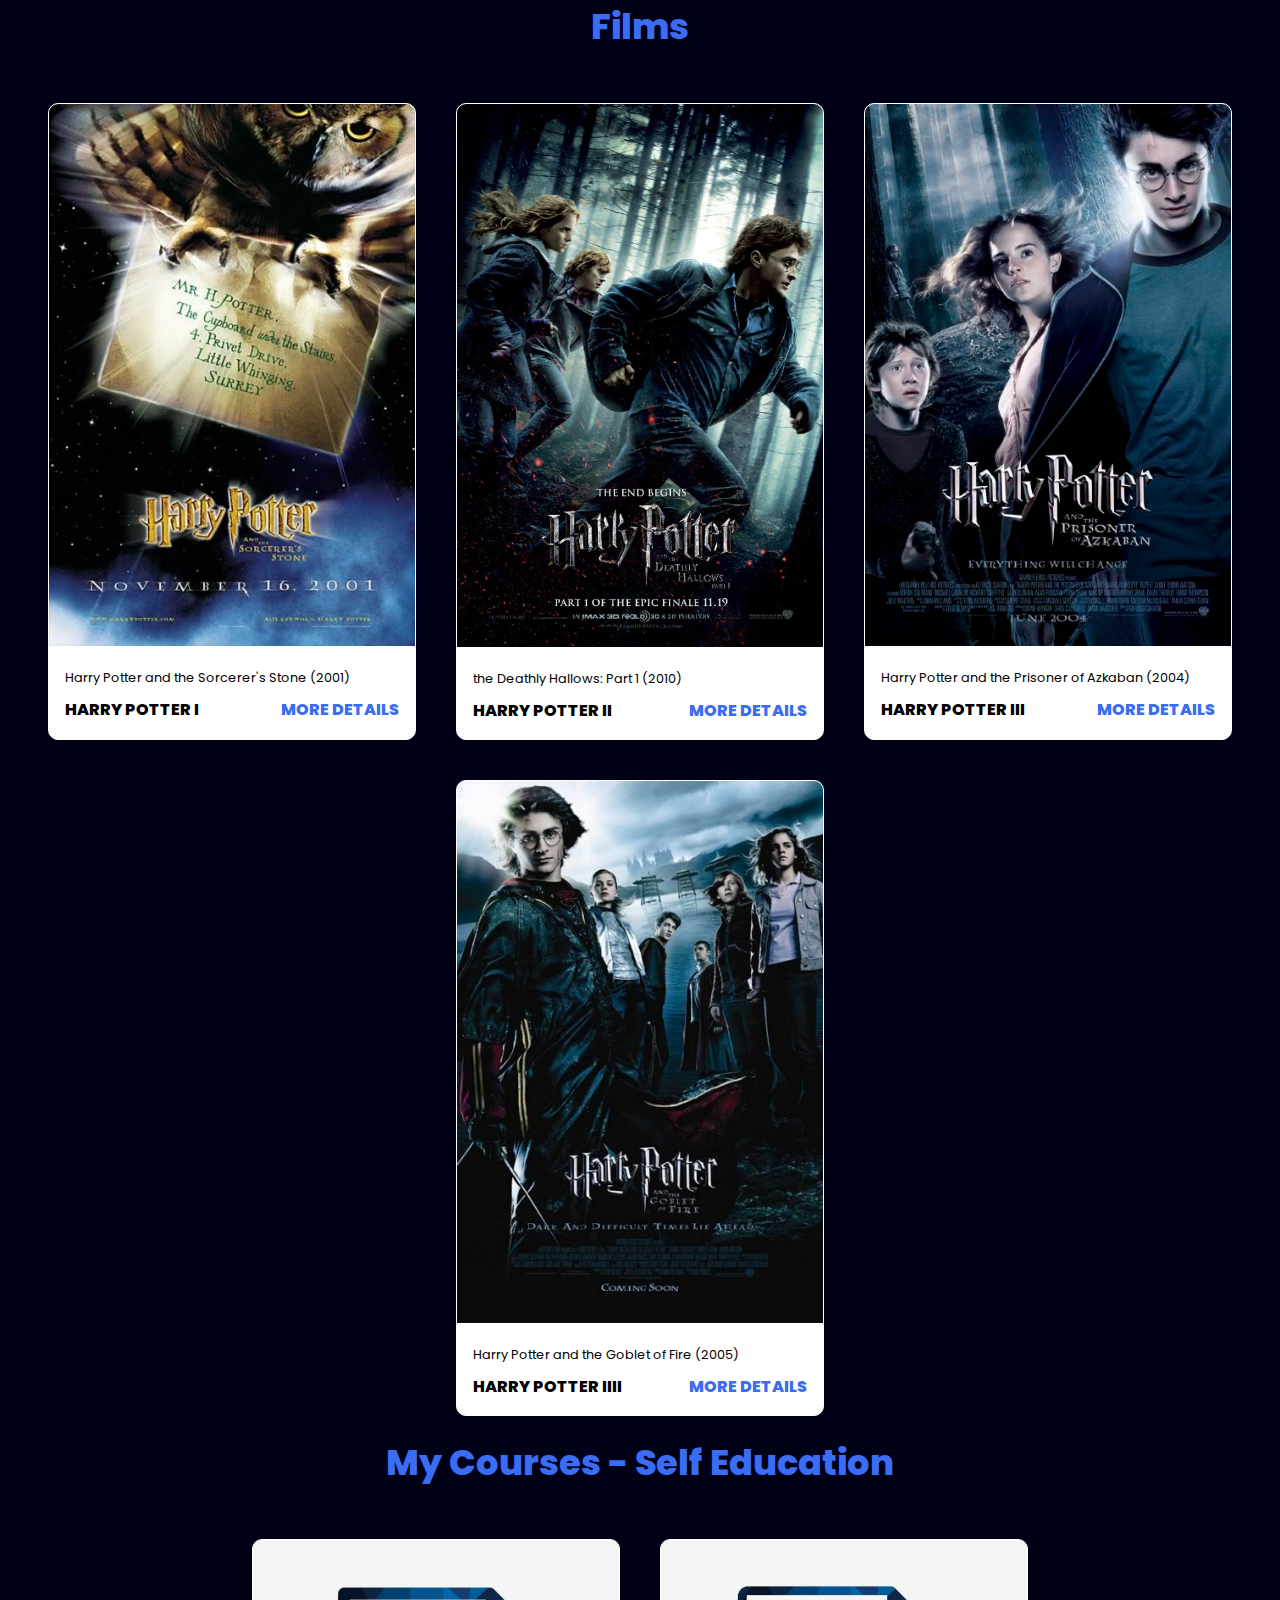
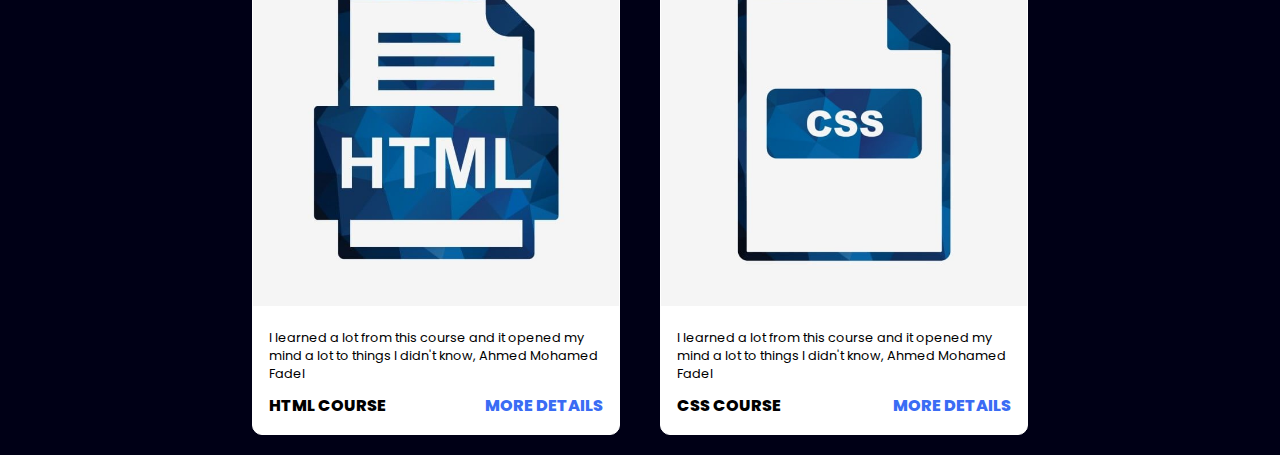
==== index1.html @ ce93f09d "my frist porject in my life" ====
<!DOCTYPE html>
<html>
  <head>
    <meta charset="UTF-8" />
    <meta
      name="description"
      content=" This Project Is Created By Ahmed Mohamed Fadel EZZ ELRegal"
    />
    <title>AHMED EZZ ELREGAL Films</title>
    <link
      rel="stylesheet"
      href="https://cdnjs.cloudflare.com/ajax/libs/font-awesome/6.2.0/css/all.min.css"
    />
    <link rel="stylesheet" href="astyle.css" />
  </head>
  <body>
    <section class="projects">
      <h2 class="title">Films</h2>
      <div class="content">
        <div class="project-card">
          <div class="project-image">
            <img src="films/harry1po.jpg" alt="" />
          </div>
          <div class="project-info">
            <p class="project-category">
              Harry Potter and the Sorcerer's Stone (2001)
            </p>
            <strong class="project-title">
              <span>Harry Potter I</span>
              <a
                href="https://mycimaa.fun/watch/%d9%85%d8%b4%d8%a7%d9%87%d8%af%d8%a9-%d9%81%d9%8a%d9%84%d9%85-harry-potter-and-the-sorcerers-stone-2001-%d9%85%d8%aa%d8%b1%d8%ac%d9%85/"

                title="Go To Harry Potter I"
                class="more-details"
                >More Details</a
              >
            </strong>
          </div>
        </div>
        <div class="project-card">
          <div class="project-image">
            <img src="films/harry11po.jpg" alt="" />
          </div>
          <div class="project-info">
            <p class="project-category">the Deathly Hallows: Part 1 (2010)</p>
            <strong class="project-title">
              <span>Harry Potter II</span>
              <a
                href="https://mycimaa.fun/watch/%d9%85%d8%b4%d8%a7%d9%87%d8%af%d8%a9-%d9%81%d9%8a%d9%84%d9%85-harry-potter-and-the-deathly-hallows-part-1-2010-%d9%85%d8%aa%d8%b1%d8%ac%d9%85/"
                class="more-details"
                title="Go To Harry Potter II"
                >More Details</a
              >
            </strong>
          </div>
        </div>
        <div class="project-card">
          <div class="project-image">
            <img src="films/harry111po.jpg" alt="" />
          </div>
          <div class="project-info">
            <p class="project-category">
              Harry Potter and the Prisoner of Azkaban (2004)
            </p>
            <strong class="project-title">
              <span>Harry Potter III</span>
              <a
                href="https://mycimaa.fun/watch/%d9%85%d8%b4%d8%a7%d9%87%d8%af%d8%a9-%d9%81%d9%8a%d9%84%d9%85-harry-potter-and-the-prisoner-of-azkaban-2004-%d9%85%d8%aa%d8%b1%d8%ac%d9%85/"
                class="more-details"
                title="Go To Harry Potter III"
                >More Details</a
              >
            </strong>
          </div>
        </div>
        <div class="project-card">
          <div class="project-image">
            <img src="films/harry1111po.jpg" alt="" />
          </div>
          <div class="project-info">
            <p class="project-category">
              Harry Potter and the Goblet of Fire (2005)
            </p>
            <strong class="project-title">
              <span>Harry Potter IIII</span>
              <a
                href="https://mycimaa.fun/watch/%d9%85%d8%b4%d8%a7%d9%87%d8%af%d8%a9-%d9%81%d9%8a%d9%84%d9%85-harry-potter-and-the-goblet-of-fire-2005-%d9%85%d8%aa%d8%b1%d8%ac%d9%85/"
                class="more-details"
                title="Go To Harry Potter IIII"
                >More Details</a
              >
            </strong>
          </div>
        </div>
      </div>
    </section>


    <section class="projects" id="my-courses">
      <h2 class="title">My Courses - Self Education</h2>
      <div class="content">
        <div class="project-card">
          <div class="project-image">
            <img src="my courses/HTML.jpg" alt="" />
          </div>
          <div class="project-info">
            <p class="project-category">
              I learned a lot from this course and it opened my mind a lot to things I didn't know, Ahmed Mohamed Fadel
            </p>
            <strong class="project-title">
              <span>HTML COURSE</span>
              <a
                href="https://www.youtube.com/playlist?list=PLDoPjvoNmBAw_t_XWUFbBX-c9MafPk9ji"
                title="Go To HTML COURSE"
                class="more-details"
                >More Details</a
              >
            </strong>
          </div>
        </div>
        <div class="project-card">
          <div class="project-image">
            <img src="my courses/CSS.jpg" alt="" />
          </div>
          <div class="project-info">
            <p class="project-category">I learned a lot from this course and it opened my mind a lot to things I didn't know, Ahmed Mohamed Fadel</p>
            <strong class="project-title">
              <span>CSS COURSE</span>
              <a
                href="https://www.youtube.com/playlist?list=PLDoPjvoNmBAzjsz06gkzlSrlev53MGIKe"
                class="more-details"
                title="Go To CSS COURSE"
                >More Details</a
              >
            </strong>
          </div>
        </div>
    </section>
  </body>
</html>
---- astyle.css ----
@import url("https://fonts.googleapis.com/css2?family=Poppins:ital,wght@0,100;0,200;0,300;0,400;0,500;0,600;0,700;0,800;0,900;1,100;1,200;1,300;1,400;1,500;1,600;1,700;1,800;1,900&display=swap");

* {
  font-family: "Poppins", sans-serif;
  margin: 0;
  padding: 0;
  box-sizing: border-box;
  scroll-behavior: smooth;
}

.main-btn {
    color: #fff;
    background-color: #3a6cf4;
    font-size: 1.1em;
    font-weight: 600;
    display: inline-block;
    padding: 0.9375em 2.1875em;
    letter-spacing: 1px;
    border-radius: 15px;
    margin-bottom: 40px;
    text-decoration: none;
    transition: 0.7s ease;
  }
  
  .main-btn:hover {
    background-color: #0a49f6;
    transform: scale(1.1);
  }
  
  .social-icons a {
    color: #fff;
    font-size: 1.7em;
    padding-right: 30px;
  }
  
  .title {
    display: flex;
    justify-content: center;
    color: #3a6cf4;
    font-size: 2.2em;
    font-weight: 800;
    margin-bottom: 30px;
  }
  
  .content {
    display: flex;
    justify-content: center;
    flex-direction: row;
    flex-wrap: wrap;
  }
  
  .card {
    background-color: #fff;
    width: 21.25em;
    box-shadow: 0 5px 25px rgba(1, 1, 1, 15%);
    border-radius: 10px;
    padding: 25px;
    margin: 15px;
  }
  .card:hover {
    transform: scale(1.1);
    transition: 0.7s ease;
  }
  .icon {
    color: #3a6cf4;
    font-size: 8em;
    text-align: center;
  }
  
  .info {
    text-align: center;
  }
  
  .info .h3 {
    color: #3a6cf4;
    font-size: 1.2em;
    font-weight: 700;
    margin: 10px;
  }

.projects {
    background-color: #000016;
  }
  
  .projects .content {
    margin-top: 30px;
  }
  
  .project-card {
    background-color: #fff;
    border: 1px solid #fff;
    min-height: 14em;
    width: 23em;
    overflow: hidden;
    border-radius: 10px;
    margin: 20px;
    transition: 0.3s ease;
  }
  
  .project-card :hover {
    transform: scale(1.1);
    transition: 0.7s ease;
  }
  
  .project-card :hover .project-image {
    opacity: 0.9;
  }
  
  .project-image img {
    width: 100%;
  }
  
  .project-info {
    padding: 1em;
  }
  .project-category {
    font-size: 0.8em;
    color: #000;
  }
  
  .project-title {
    display: flex;
    justify-content: space-between;
    text-transform: uppercase;
    font-weight: 800;
    margin-top: 10px;
  }
  
  .more-details {
    text-decoration: none;
    color: #3a6cf4;
  }
  
  .more-details:hover {
    color: #601cfc;
  }
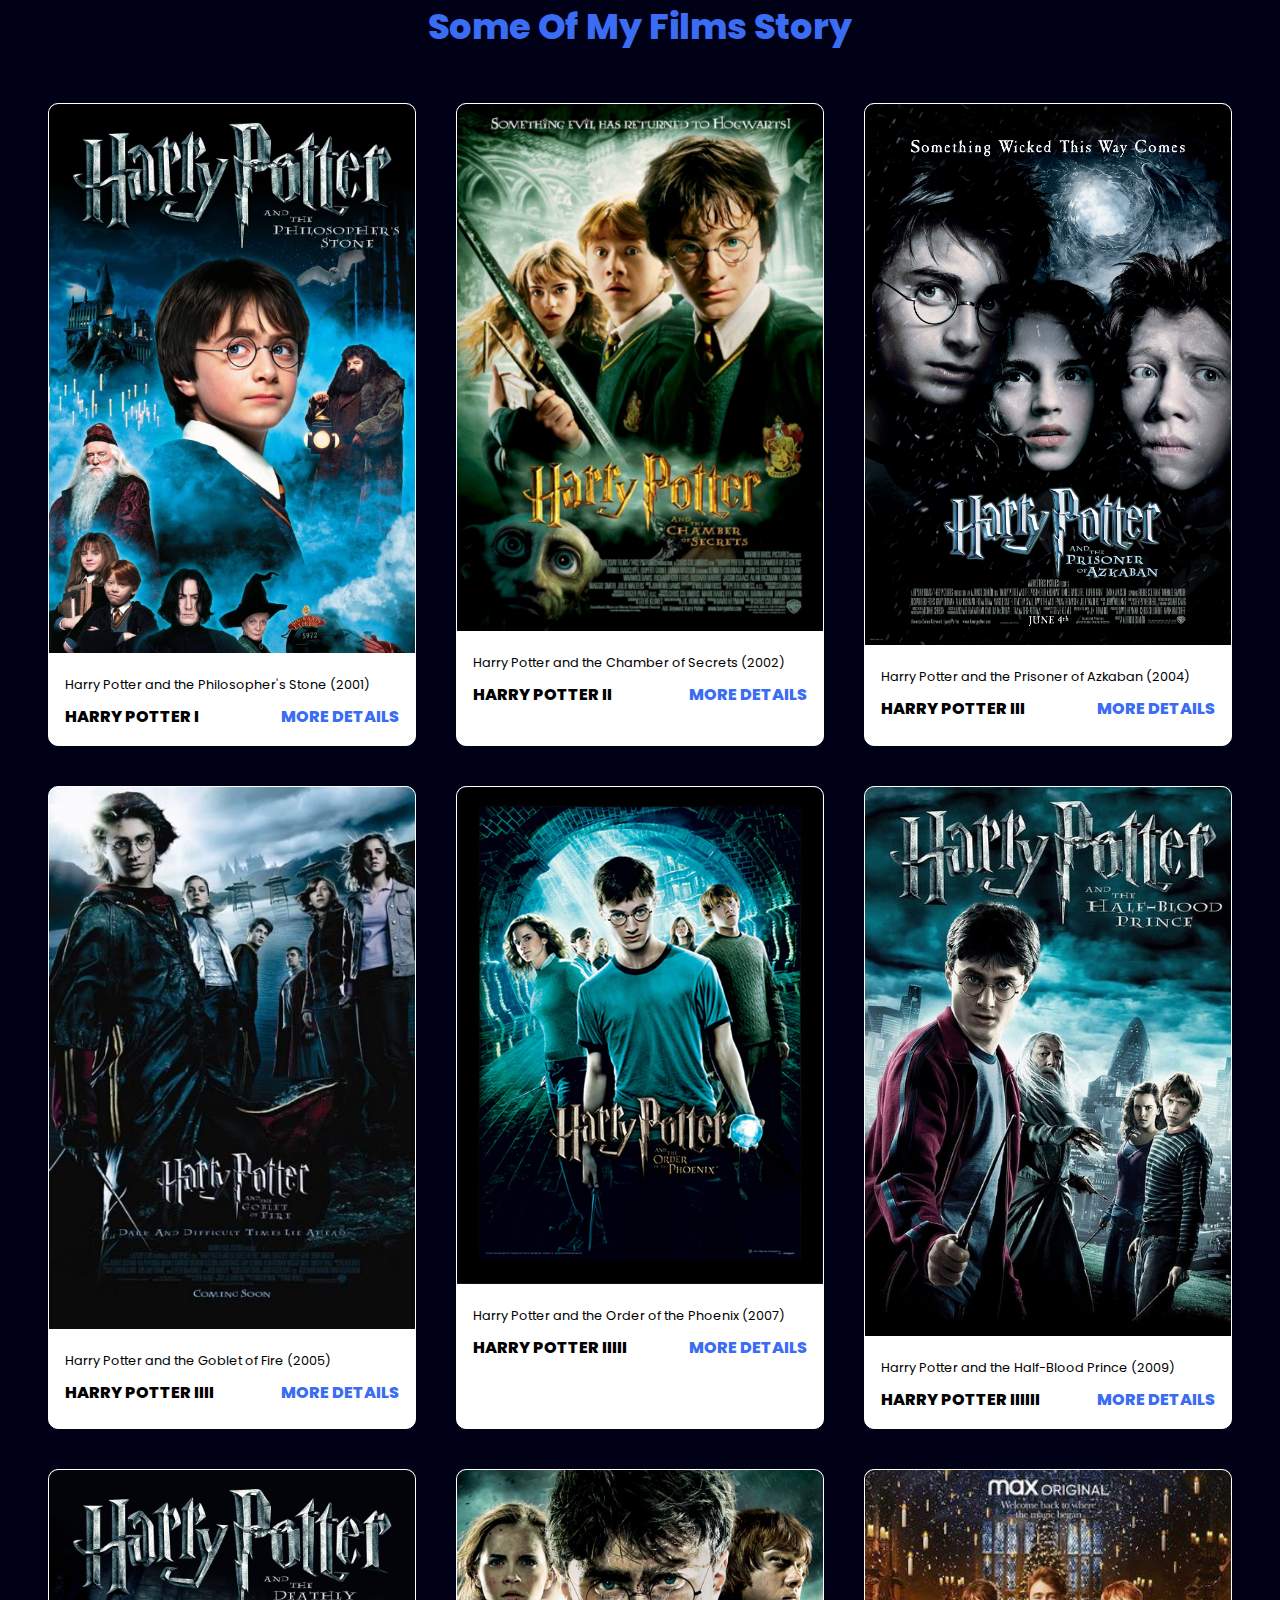
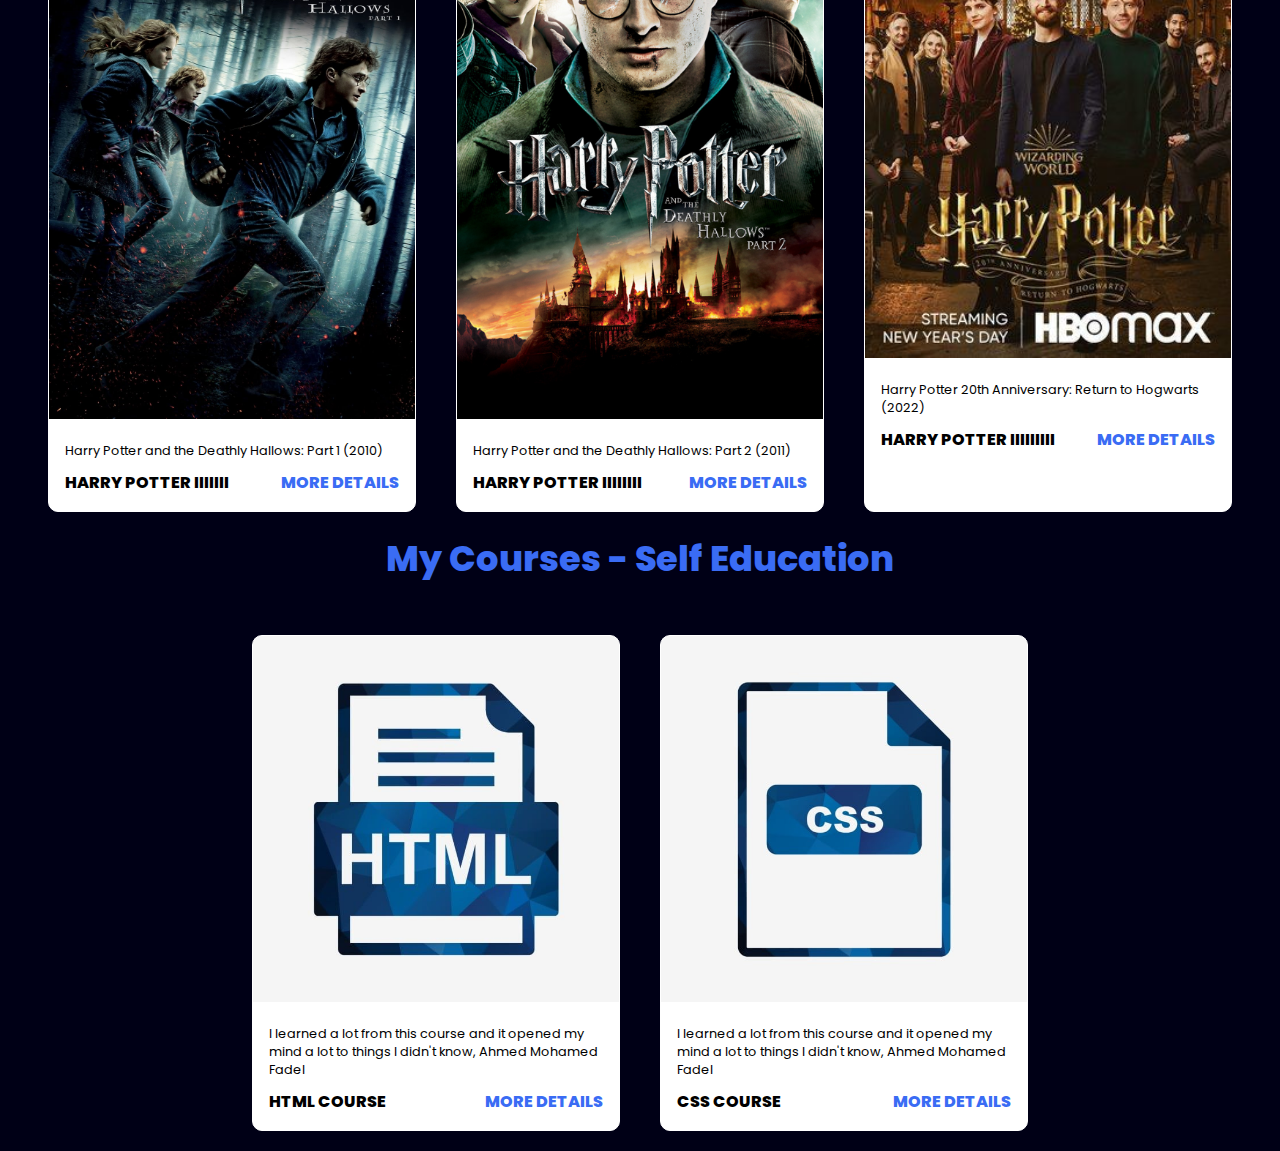
==== commit 25daf7bf: "one some aditions" ====
--- a/index1.html
+++ b/index1.html
@@ -6,7 +6,7 @@
       name="description"
       content=" This Project Is Created By Ahmed Mohamed Fadel EZZ ELRegal"
     />
-    <title>AHMED EZZ ELREGAL Films</title>
+    <title>AHMED EZZ ELREGAL MIX</title>
     <link
       rel="stylesheet"
       href="https://cdnjs.cloudflare.com/ajax/libs/font-awesome/6.2.0/css/all.min.css"
@@ -15,21 +15,20 @@
   </head>
   <body>
     <section class="projects">
-      <h2 class="title">Films</h2>
+      <h2 class="title">Some Of My Films Story</h2>
       <div class="content">
         <div class="project-card">
           <div class="project-image">
-            <img src="films/harry1po.jpg" alt="" />
-          </div>
-          <div class="project-info">
-            <p class="project-category">
-              Harry Potter and the Sorcerer's Stone (2001)
+            <img src="films/wuMc08IPKEatf9rnMNXvIDxqP4W2001.jpg" alt="" />
+          </div>
+          <div class="project-info">
+            <p class="project-category">
+              Harry Potter and the Philosopher's Stone (2001)
             </p>
             <strong class="project-title">
               <span>Harry Potter I</span>
               <a
-                href="https://mycimaa.fun/watch/%d9%85%d8%b4%d8%a7%d9%87%d8%af%d8%a9-%d9%81%d9%8a%d9%84%d9%85-harry-potter-and-the-sorcerers-stone-2001-%d9%85%d8%aa%d8%b1%d8%ac%d9%85/"
-
+                href="https://myflixer.pw/watch-movie/harry-potter-and-the-philosophers-stone-19812.5352007"
                 title="Go To Harry Potter I"
                 class="more-details"
                 >More Details</a
@@ -39,24 +38,26 @@
         </div>
         <div class="project-card">
           <div class="project-image">
-            <img src="films/harry11po.jpg" alt="" />
-          </div>
-          <div class="project-info">
-            <p class="project-category">the Deathly Hallows: Part 1 (2010)</p>
+            <img src="films/hary2002.jpg" alt="" />
+          </div>
+          <div class="project-info">
+            <p class="project-category">
+              Harry Potter and the Chamber of Secrets (2002)
+            </p>
             <strong class="project-title">
               <span>Harry Potter II</span>
               <a
-                href="https://mycimaa.fun/watch/%d9%85%d8%b4%d8%a7%d9%87%d8%af%d8%a9-%d9%81%d9%8a%d9%84%d9%85-harry-potter-and-the-deathly-hallows-part-1-2010-%d9%85%d8%aa%d8%b1%d8%ac%d9%85/"
-                class="more-details"
+                href="https://myflixer.pw/watch-movie/harry-potter-and-the-chamber-of-secrets-19705.5297407"
                 title="Go To Harry Potter II"
-                >More Details</a
-              >
-            </strong>
-          </div>
-        </div>
-        <div class="project-card">
-          <div class="project-image">
-            <img src="films/harry111po.jpg" alt="" />
+                class="more-details"
+                >More Details</a
+              >
+            </strong>
+          </div>
+        </div>
+        <div class="project-card">
+          <div class="project-image">
+            <img src="films/harry2004.jpg" alt="" />
           </div>
           <div class="project-info">
             <p class="project-category">
@@ -65,9 +66,9 @@
             <strong class="project-title">
               <span>Harry Potter III</span>
               <a
-                href="https://mycimaa.fun/watch/%d9%85%d8%b4%d8%a7%d9%87%d8%af%d8%a9-%d9%81%d9%8a%d9%84%d9%85-harry-potter-and-the-prisoner-of-azkaban-2004-%d9%85%d8%aa%d8%b1%d8%ac%d9%85/"
-                class="more-details"
+                href="https://myflixer.pw/watch-movie/harry-potter-and-the-prisoner-of-azkaban-19594.5297578"
                 title="Go To Harry Potter III"
+                class="more-details"
                 >More Details</a
               >
             </strong>
@@ -84,9 +85,107 @@
             <strong class="project-title">
               <span>Harry Potter IIII</span>
               <a
-                href="https://mycimaa.fun/watch/%d9%85%d8%b4%d8%a7%d9%87%d8%af%d8%a9-%d9%81%d9%8a%d9%84%d9%85-harry-potter-and-the-goblet-of-fire-2005-%d9%85%d8%aa%d8%b1%d8%ac%d9%85/"
+                href="mycimaa.work/watch/%d9%85%d8%b4%d8%a7%d9%87%d8%af%d8%a9-%d9%81%d9%8a%d9%84%d9%85-harry-potter-and-the-goblet-of-fire-2005-%d9%85%d8%aa%d8%b1%d8%ac%d9%85/"
                 class="more-details"
                 title="Go To Harry Potter IIII"
+                >More Details</a
+              >
+            </strong>
+          </div>
+        </div>
+        <div class="project-card">
+          <div class="project-image">
+            <img src="films/harry2007.jpg" alt="" />
+          </div>
+          <div class="project-info">
+            <p class="project-category">
+              Harry Potter and the Order of the Phoenix (2007)
+            </p>
+            <strong class="project-title">
+              <span>Harry Potter IIIII</span>
+              <a
+                href="https://watchmovies.nz/watch-movie/watch-harry-potter-and-the-order-of-the-phoenix-online-19706.5297404"
+                class="more-details"
+                title="Go To Harry Potter IIIII"
+                >More Details</a
+              >
+            </strong>
+          </div>
+        </div>
+        <div class="project-card">
+          <div class="project-image">
+            <img src="films/harry2009.jpg" alt="" />
+          </div>
+          <div class="project-info">
+            <p class="project-category">
+              Harry Potter and the Half-Blood Prince (2009)
+            </p>
+            <strong class="project-title">
+              <span>Harry Potter IIIIII</span>
+              <a
+                href="https://mycimaa.work/watch/%d9%85%d8%b4%d8%a7%d9%87%d8%af%d8%a9-%d9%81%d9%8a%d9%84%d9%85-harry-potter-and-the-half-blood-prince-2009-%d9%85%d8%aa%d8%b1%d8%ac%d9%85/"
+                class="more-details"
+                title="Go To Harry Potter IIIIII"
+                >More Details</a
+              >
+            </strong>
+          </div>
+        </div>
+        <div class="project-card">
+          <div class="project-image">
+            <img src="films/harry2010.jpg" alt="" />
+          </div>
+          <div class="project-info">
+            <p class="project-category">
+              Harry Potter and the Deathly Hallows: Part 1 (2010)
+            </p>
+            <strong class="project-title">
+              <span>Harry Potter IIIIIII</span>
+              <a
+                href="https://mycimaa.work/watch/%d9%85%d8%b4%d8%a7%d9%87%d8%af%d8%a9-%d9%81%d9%8a%d9%84%d9%85-harry-potter-and-the-deathly-hallows-part-1-2010-%d9%85%d8%aa%d8%b1%d8%ac%d9%85/"
+                class="more-details"
+                title="Go To Harry Potter IIIIIII"
+                >More Details</a
+              >
+            </strong>
+          </div>
+        </div>
+        <div class="project-card">
+          <div class="project-image">
+            <img src="films/hhharry2011.jpg" alt="" />
+          </div>
+          <div class="project-info">
+            <p class="project-category">
+              Harry Potter and the Deathly Hallows: Part 2 (2011)
+            </p>
+            <strong class="project-title">
+              <span>Harry Potter IIIIIIII</span>
+              <a
+                href="https://mycimaa.work/watch/%d9%85%d8%b4%d8%a7%d9%87%d8%af%d8%a9-%d9%81%d9%8a%d9%84%d9%85-harry-potter-and-the-deathly-hallows-part-2-2011-%d9%85%d8%aa%d8%b1%d8%ac%d9%85/"
+                class="more-details"
+                title="Go To Harry Potter IIIIIIII"
+                >More Details</a
+              >
+            </strong>
+          </div>
+        </div>
+
+
+
+        <div class="project-card">
+          <div class="project-image">
+            <img src="films/harrypo2022.jpg" alt="" />
+          </div>
+          <div class="project-info">
+            <p class="project-category">
+              Harry Potter 20th Anniversary: Return to Hogwarts (2022)
+            </p>
+            <strong class="project-title">
+              <span>Harry Potter IIIIIIIII</span>
+              <a
+                href="https://mycimaa.work/watch/%d9%85%d8%b4%d8%a7%d9%87%d8%af%d8%a9-%d9%81%d9%8a%d9%84%d9%85-harry-potter-20th-anniversary-return-to-hogwarts-2022-%d9%85%d8%aa%d8%b1%d8%ac%d9%85/"
+                class="more-details"
+                title="Go To Harry Potter IIIIIIIII"
                 >More Details</a
               >
             </strong>
@@ -94,6 +193,15 @@
         </div>
       </div>
     </section>
+
+
+
+
+
+
+
+
+
 
 
     <section class="projects" id="my-courses">
